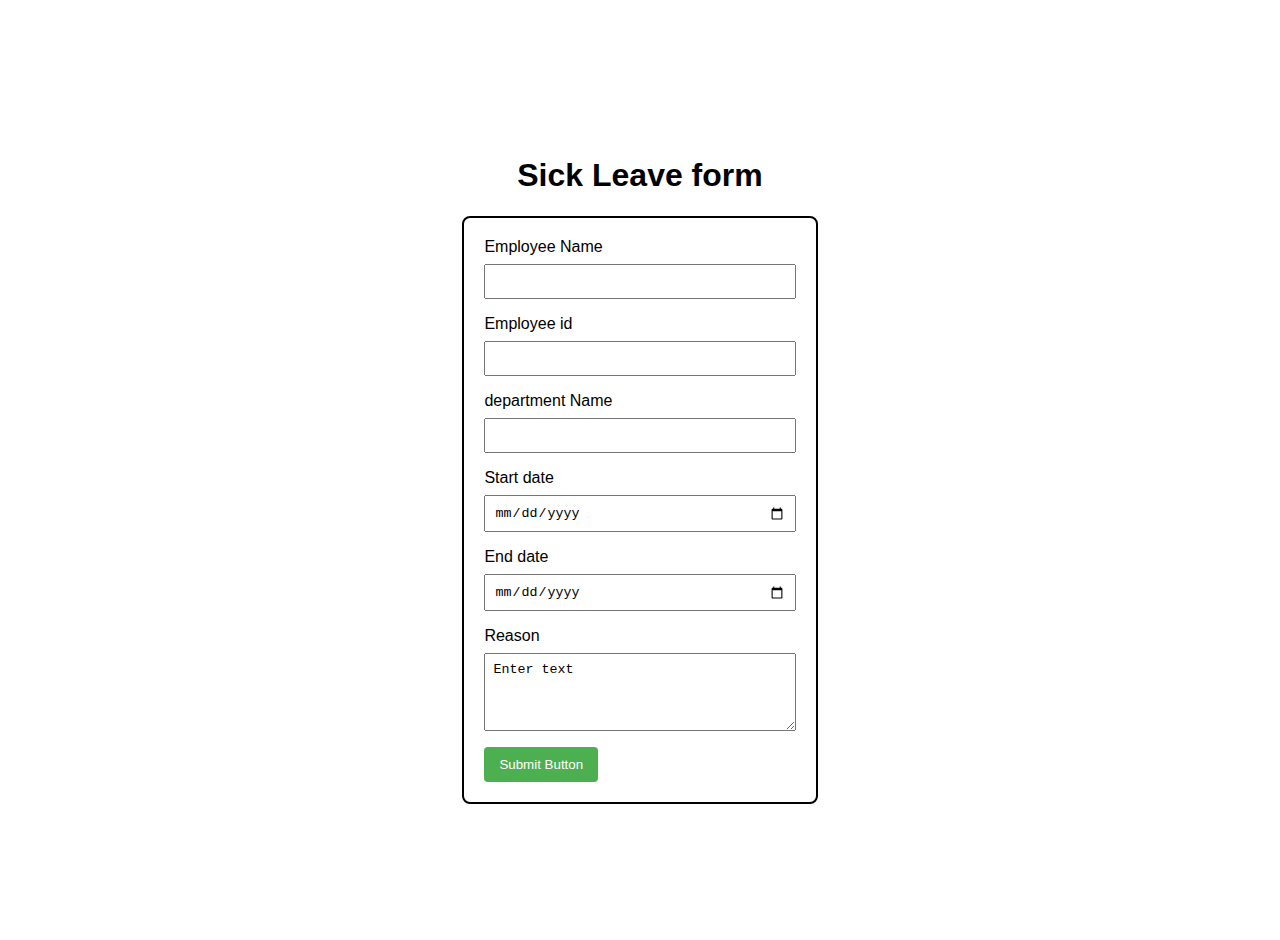
==== sickleave/index.html @ e9a71a26 "New commit" ====
<html>
<head>
	<title>My Resume</title>
	<link rel='stylesheet' href='style.css' />
</head>
<body id="top">
	<section class='master'>
		<div>
			<h1 style="align-self: center">Sick Leave form</h1>
			<form class="'form">
				<label for="Employee_name">Employee Name</label>
				<input type='text' id="Employee_name" name="Employee_name"/>

				<label for="Employee_id">Employee id</label>
				<input type='text' id="id" name="id"/>

				<label for="department_name">department Name</label>
				<input type='text' id="department_name" name="department_name"/>

				<label for="start_date">Start date</label>
				<input type='date' id="start_date" name="start_date"/>

				<label for="end_date">End date</label>
				<input type='date' id="end_date" name="end_date"/>

				<label for="reason">Reason</label>
				<textarea id="reason" name="reason" rows="4">Enter text</textarea>

				<button type="submit" onclick="onSubmit()">Submit Button</button>
			</form>
		<script>
			function onSubmit(){
				return(
					alert('Submitted')
				)
			}

		</script>


		</div>	
	
	</section>
	
</body>
</html>
---- sickleave/style.css ----
body {
    font-family: Arial, sans-serif;
    margin: 20px;
}

.master {
    display: flex;
    justify-content: center;
    align-items: center;
    height: 100vh;
}

form {
    max-width: 800px;
    margin: 0 auto;
    padding: 20px;
    border: 2px solid black; 
    border-radius: 8px;
}

label {
    display: block;
    margin-bottom: 8px;
}

input,
textarea {
    width: 100%;
    padding: 8px;
    margin-bottom: 16px;
    box-sizing: border-box;
}

button {
    background-color: #4CAF50;
    color: white;
    padding: 10px 15px;
    border: none;
    border-radius: 4px;
    cursor: pointer;
}

button:hover {
    background-color: #45a049;
}

h1 {
    text-align: center; 
}
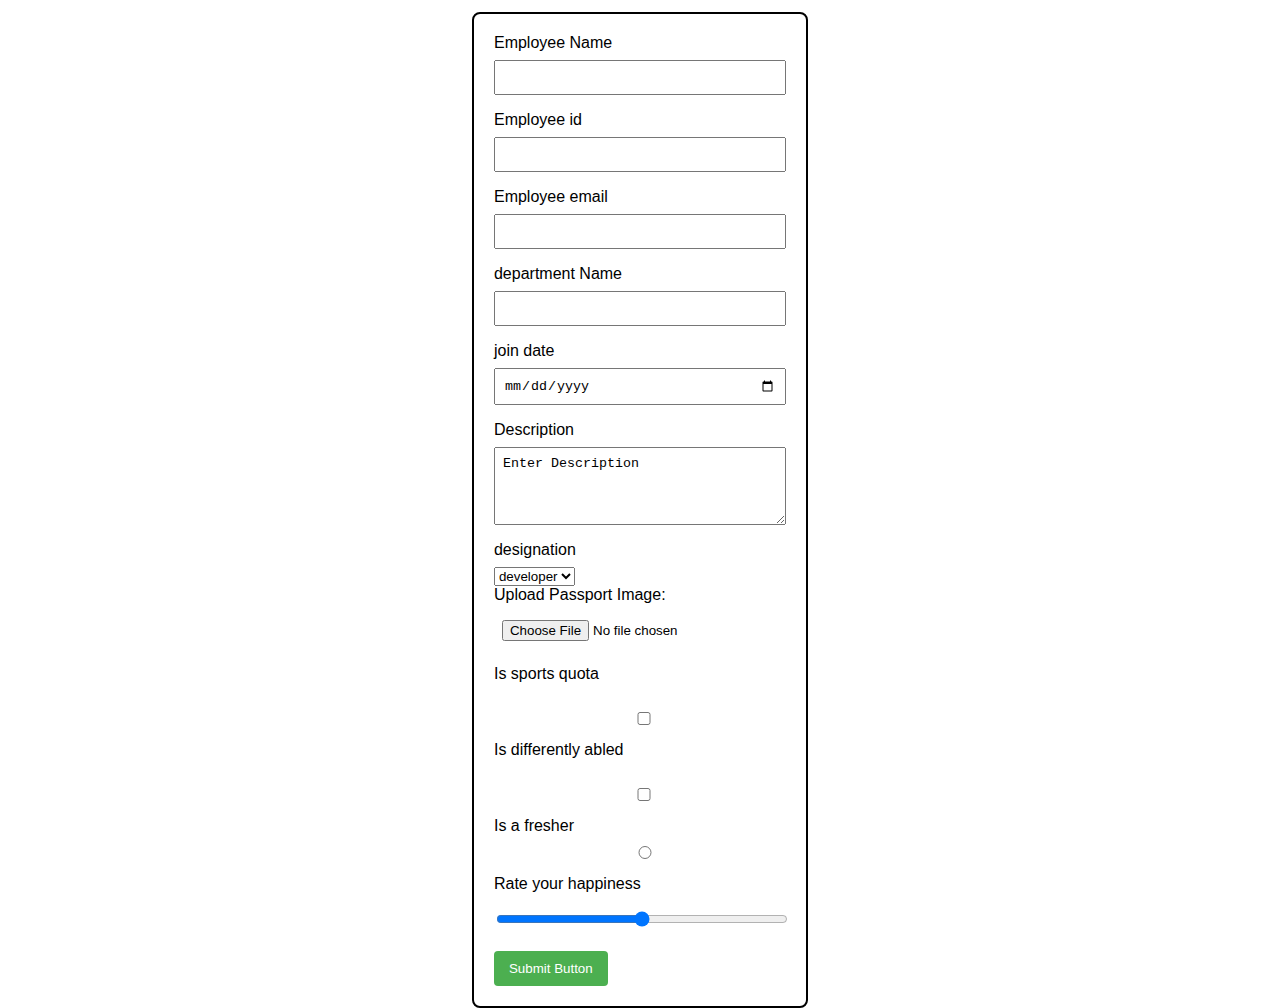
==== commit 6831606e: "Update index.html" ====
--- a/sickleave/index.html
+++ b/sickleave/index.html
@@ -6,27 +6,50 @@
 <body id="top">
 	<section class='master'>
 		<div>
-			<h1 style="align-self: center">Sick Leave form</h1>
-			<form class="'form">
+			<h1 style="align-self: center">User registration form</h1>
+			<form class="form">
 				<label for="Employee_name">Employee Name</label>
 				<input type='text' id="Employee_name" name="Employee_name"/>
 
 				<label for="Employee_id">Employee id</label>
 				<input type='text' id="id" name="id"/>
 
+				<label for="Employee_email">Employee email</label>
+				<input type='email' id="Employee_email" name="email"/>
+
 				<label for="department_name">department Name</label>
 				<input type='text' id="department_name" name="department_name"/>
 
-				<label for="start_date">Start date</label>
-				<input type='date' id="start_date" name="start_date"/>
+				<label for="join_date">join date</label>
+				<input type='date' id="join_date" name="join_date"/>
 
-				<label for="end_date">End date</label>
-				<input type='date' id="end_date" name="end_date"/>
+				<label for="desc">Description</label>
+				<textarea id="desc" name="desc" rows="4">Enter Description</textarea>
 
-				<label for="reason">Reason</label>
-				<textarea id="reason" name="reason" rows="4">Enter text</textarea>
+				<label for="designation">designation</label>
 
-				<button type="submit" onclick="onSubmit()">Submit Button</button>
+				<select name="designation" id="designation">
+					<option value="developer">developer</option>
+					<option value="eng">Engineer</option>
+					<option value="test">Tester</option>
+					<option value="staff">Staff</option>
+				</select>
+
+				<label for="myfile">Upload Passport Image:</label>
+				<input type="file" id="myfile" name="myfile">
+
+				<label for="sports"> Is sports quota </label><br>
+				<input type="checkbox" id="recurring" name="recurring" value="rec">
+				<label for="differently_abled">Is differently abled</label><br>
+				<input type="checkbox" id="differently_abled" name="differently_abled" value="diff">
+
+				<label for="radio">Is a fresher</label>
+				<input id="radio" type="radio" name='radio'></input>
+
+				<label for='happiness'> Rate your happiness </label>
+				<input id='	happiness' type='range'></input>
+				<button type="submit" 
+				onclick="onSubmit()">Submit Button</button>
 			</form>
 		<script>
 			function onSubmit(){
@@ -43,4 +66,4 @@
 	</section>
 	
 </body>
-</html>+</html>
